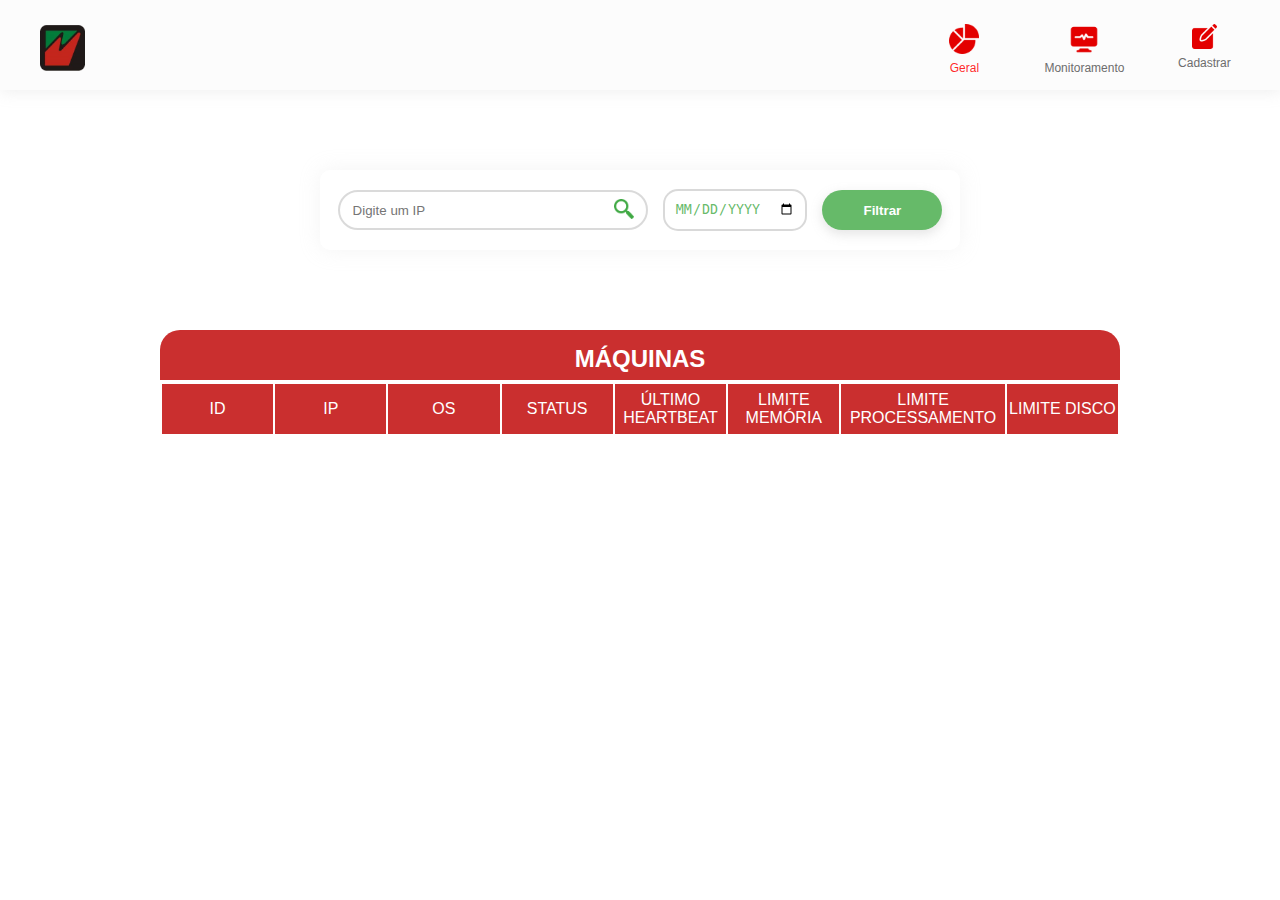
==== MachineMonitorStatus/src/main/webapp/index.html @ 0c086b05 "new features" ====
<!DOCTYPE html>
<html>

<head>
    <meta charset="utf-8">
    <title>Machine Monitor Status</title>
    <link rel="stylesheet" href="css/Style.css" type="text/css">
</head>

<body>
    <div id="principal">
        <div id="header_container">
            <a href="http://www.midiavox.com.br/" class="logo"><img src="imagens/midiavoxlogo.png" width="45px"></a>

            <div id="navegacao">
                <ul>
                    <li>
                        <a href="index.html" style="margin-right: 50px; color: rgba(255, 11, 11, 0.9);"> <img
                                src="imagens/geral.png" width="30px"> Geral
                        </a>
                    </li>
                    <li>
                        <a href="index.html" style="margin-right: 50px; width: 80px;"> <img src="imagens/monitoring.png"
                                width="30px"> Monitoramento
                        </a>
                    </li>
                    <li>
                        <a href="cadastrar.html"> <img src="imagens/editing.png" width="25px"> Cadastrar
                        </a>
                    </li>
                </ul>
            </div>
        </div>

        <div id="busca">
            <div id="filtro">
                <input id="input" type="text" placeholder="Digite um IP">
                <button id="search-button"><img src="imagens/pesquisa-de-lupa 1.png" width="20px"></button>
            </div>
            <input type="date" name="Date" id="date">
            <div>
                <button id="filter-button">Filtrar</button>
            </div>

        </div>

        <div id="table_container">
            <table id="table">
                <tr>
                    <h2>MÁQUINAS</h2>
                </tr>
                <tr class="th_names">
                    <td>ID</td>
                    <td>IP</td>
                    <td>OS</td>
                    <td>STATUS</td>
                    <td>ÚLTIMO HEARTBEAT</td>
                    <td>LIMITE MEMÓRIA</td>
                    <td>LIMITE PROCESSAMENTO</td>
                    <td>LIMITE DISCO</td>
                </tr>
                <tbody class="list" id="list">


                </tbody>
            </table>
        </div>
    </div>

    <script src="Script/scriptIndex.js"></script>
</body>

</html>
---- MachineMonitorStatus/src/main/webapp/css/Style.css ----
*{
    box-sizing:border-box;
    margin:0;
    padding:0;
}
body{
	font-family: 'Poppins', sans-serif;
	background: #FFF;
}

ul{
	padding: 0;
	list-style: none;
	
}

#principal {
	width: 100%;
	min-width: 1000px;
}

#navegacao{
	position: flex;
}

#navegacao ul{
	position: relative;
	float: right;
	width: 27%;
	height: 97px;
}

#navegacao ul li{
	float: left;
}

#navegacao ul a{
	width: 60px;
	font-size: 12px;
	line-height: 18px;
	text-align: center;
	display: block;
	text-decoration: none;
	color: #6D6D6D;
	padding-top: 2em;
}

#header_container{
	width: 100%;
	height: 90px;
	background: #FCFCFC;
	box-shadow: 1px 1px 15px rgba(183, 183, 183, 0.25);
	border-radius: 0px;
}

#busca{
	display: flex;
	justify-content: space-around;
	padding: 0 10px;
	align-items: center;
	background: #FFFFFF;
	margin: 5em auto;
	width: 50%;
	height: 80px;
	box-shadow: 0px 0px 20px rgba(214, 214, 214, 0.25);
	border-radius: 10px;
}

#filtro{
	padding: 5px;
	width: 50%;
	height: 40px;
	border: 2px solid rgba(196, 196, 196, 0.63);
	border-radius: 100px;
	display: block;
}

#input{
	border: none;
	padding: 8px;
	width: 85%;
	height: 100%;
	background: transparent;
	outline: none;

}

#search-button{
	border: none;
	background: transparent;
	margin-right: 3px;
	margin-top: 2px;
	float: right;
	width: 9%;
	cursor: pointer;
	outline: none;
}

#search-button:hover{
	border: 1px solid  rgba(255,255,255,0.5);
}

#search-button:active{
	margin-top: 4px;
	border: 1px solid  rgba(255,255,255,0.5);
}

#date{
	box-sizing: border-box;
	padding: 10px;
	background: rgba(255, 255, 255, 0.8);
	border: 2px solid rgba(196, 196, 196, 0.65);
	border-radius: 15px;
	color: rgba(64, 169, 68, 0.8);
	font-weight: 500;
	text-transform: uppercase;
}

#filter-button{
	border: none;
	width: 120px;
	height: 40px;
	background: rgba(64, 169, 68, 0.8);
	box-shadow: 0px 4px 12px rgba(148, 148, 148, 0.25);
	border-radius: 100px;
	color: #FFFFFF;
	font-weight: 700;
	text-align: center;
	cursor: pointer;
}

#filter-button:hover{
	border: 1px solid  rgba(255,255,255,0.5);
}

#filter-button:active{
	margin-top: 3px;
	border: 1px solid  rgba(255,255,255,0.5);
}

#table_container{
	margin: 3em auto;
	width: 75%;
	border-radius: 20px 20px 0px 0px;
	background: #CA2F2F 90%;
}

#table{
	width: 100%;
	align-items: center;
	text-align: center;
	background: #FFFFFF;

}

#table_container h2 {
	color: #FFFFFF;
	padding: 15px 0 ;
	height: 50px;
	text-align: center;
	border-radius: 20px 20px 0px 0px;
}

#table td{
	width: 10%;
	color: #FFFFFF;
}

.th_names{
	width: 100%;
	height: 50px;
	background: #CA2F2F 90%;
}


.logo{
	position: absolute;
	width: 65px;
	height: 66.68px;
	left: 40px;
	top: 25px;
	border-radius: 10px;
}
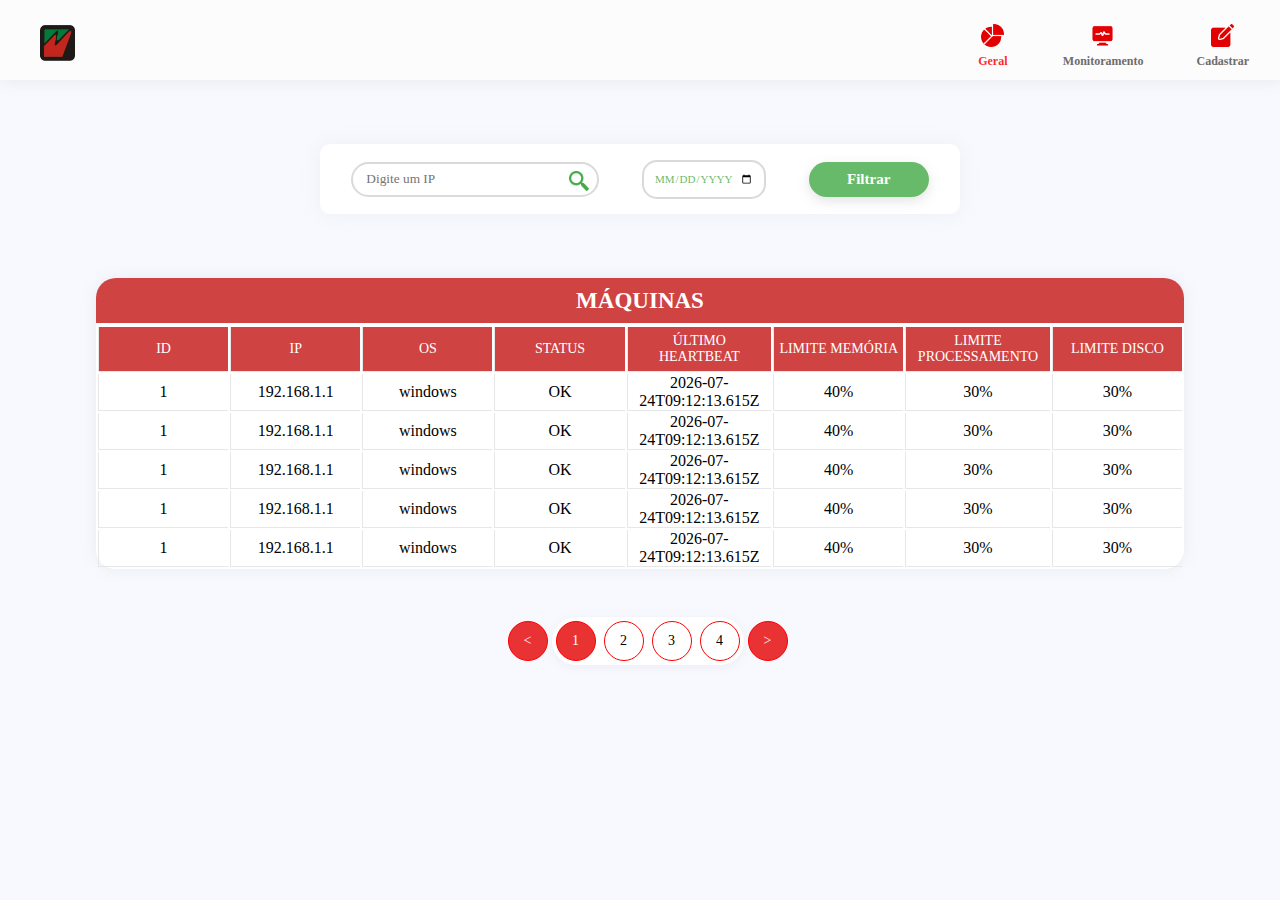
==== commit 01a6596c: "design changes, pagination almost complete" ====
--- a/MachineMonitorStatus/src/main/webapp/index.html
+++ b/MachineMonitorStatus/src/main/webapp/index.html
@@ -5,27 +5,30 @@
     <meta charset="utf-8">
     <title>Machine Monitor Status</title>
     <link rel="stylesheet" href="css/Style.css" type="text/css">
+    <link rel="preconnect" href="https://fonts.googleapis.com">
+    <link rel="preconnect" href="https://fonts.gstatic.com" crossorigin>
+    <link href="https://fonts.googleapis.com/css2?family=Roboto:wght@400;500;700&display=swap" rel="stylesheet">
 </head>
 
 <body>
     <div id="principal">
         <div id="header_container">
-            <a href="http://www.midiavox.com.br/" class="logo"><img src="imagens/midiavoxlogo.png" width="45px"></a>
+            <a href="http://www.midiavox.com.br/" class="logo"><img src="imagens/midiavoxlogo.png" width="35px"></a>
 
             <div id="navegacao">
                 <ul>
                     <li>
-                        <a href="index.html" style="margin-right: 50px; color: rgba(255, 11, 11, 0.9);"> <img
-                                src="imagens/geral.png" width="30px"> Geral
+                        <a href="index.html" style="margin-right: 50px; color: rgba(255, 11, 11, 0.9); width: 40px;"> <img
+                                src="imagens/geral.png" width="23px"> Geral
                         </a>
                     </li>
                     <li>
                         <a href="index.html" style="margin-right: 50px; width: 80px;"> <img src="imagens/monitoring.png"
-                                width="30px"> Monitoramento
+                                width="23px"> Monitoramento
                         </a>
                     </li>
                     <li>
-                        <a href="cadastrar.html"> <img src="imagens/editing.png" width="25px"> Cadastrar
+                        <a href="cadastrar.html"> <img src="imagens/editing.png" width="23px"> Cadastrar
                         </a>
                     </li>
                 </ul>
@@ -44,27 +47,36 @@
 
         </div>
 
-        <div id="table_container">
-            <table id="table">
-                <tr>
-                    <h2>MÁQUINAS</h2>
-                </tr>
-                <tr class="th_names">
-                    <td>ID</td>
-                    <td>IP</td>
-                    <td>OS</td>
-                    <td>STATUS</td>
-                    <td>ÚLTIMO HEARTBEAT</td>
-                    <td>LIMITE MEMÓRIA</td>
-                    <td>LIMITE PROCESSAMENTO</td>
-                    <td>LIMITE DISCO</td>
-                </tr>
-                <tbody class="list" id="list">
-
-
-                </tbody>
-            </table>
-        </div>
+        
+            <div id="table_container">
+                <table id="table">
+                    <tr>
+                        <h2>MÁQUINAS</h2>
+                    </tr>
+                    <tr class="th_names">
+                        <td>ID</td>
+                        <td>IP</td>
+                        <td>OS</td>
+                        <td>STATUS</td>
+                        <td>ÚLTIMO<br>HEARTBEAT</td>
+                        <td>LIMITE MEMÓRIA</td>
+                        <td>LIMITE PROCESSAMENTO</td>
+                        <td>LIMITE DISCO</td>
+                    </tr>
+                    <tbody class="list" id= list>
+                        
+                    </tbody>
+                </table>
+            </div>
+            <section id="paginate">
+                <div class="pagination">
+                    <div class="prev">&lt;</div>
+                    <div class="numbers">
+                        <div>1</div>
+                    </div>
+                    <div class="next">&gt;</div>
+                </div>
+            </section>
     </div>
 
     <script src="Script/scriptIndex.js"></script>
--- a/MachineMonitorStatus/src/main/webapp/css/Style.css
+++ b/MachineMonitorStatus/src/main/webapp/css/Style.css
@@ -4,8 +4,8 @@
     padding:0;
 }
 body{
-	font-family: 'Poppins', sans-serif;
-	background: #FFF;
+	font-family: 'Poppins';
+	background: #F8F8FF;
 }
 
 ul{
@@ -26,7 +26,7 @@
 #navegacao ul{
 	position: relative;
 	float: right;
-	width: 27%;
+	width: 24%;
 	height: 97px;
 }
 
@@ -36,6 +36,7 @@
 
 #navegacao ul a{
 	width: 60px;
+	font-weight: 600;
 	font-size: 12px;
 	line-height: 18px;
 	text-align: center;
@@ -47,7 +48,7 @@
 
 #header_container{
 	width: 100%;
-	height: 90px;
+	height: 80px;
 	background: #FCFCFC;
 	box-shadow: 1px 1px 15px rgba(183, 183, 183, 0.25);
 	border-radius: 0px;
@@ -59,17 +60,17 @@
 	padding: 0 10px;
 	align-items: center;
 	background: #FFFFFF;
-	margin: 5em auto;
+	margin: 4em auto;
 	width: 50%;
-	height: 80px;
+	height: 70px;
 	box-shadow: 0px 0px 20px rgba(214, 214, 214, 0.25);
 	border-radius: 10px;
 }
 
 #filtro{
 	padding: 5px;
-	width: 50%;
-	height: 40px;
+	width: 40%;
+	height: 35px;
 	border: 2px solid rgba(196, 196, 196, 0.63);
 	border-radius: 100px;
 	display: block;
@@ -82,6 +83,7 @@
 	height: 100%;
 	background: transparent;
 	outline: none;
+	font-family: 'Poppins';
 
 }
 
@@ -106,24 +108,29 @@
 }
 
 #date{
+	width: 20%;
 	box-sizing: border-box;
 	padding: 10px;
 	background: rgba(255, 255, 255, 0.8);
 	border: 2px solid rgba(196, 196, 196, 0.65);
 	border-radius: 15px;
 	color: rgba(64, 169, 68, 0.8);
+	font-family: 'Poppins';
 	font-weight: 500;
+	font-size: 11px;
 	text-transform: uppercase;
 }
 
 #filter-button{
 	border: none;
 	width: 120px;
-	height: 40px;
+	height: 35px;
 	background: rgba(64, 169, 68, 0.8);
 	box-shadow: 0px 4px 12px rgba(148, 148, 148, 0.25);
 	border-radius: 100px;
 	color: #FFFFFF;
+	font-family: 'Poppins';
+	font-size: 15px;
 	font-weight: 700;
 	text-align: center;
 	cursor: pointer;
@@ -139,10 +146,11 @@
 }
 
 #table_container{
+	background: #FFFFFF;
 	margin: 3em auto;
-	width: 75%;
-	border-radius: 20px 20px 0px 0px;
-	background: #CA2F2F 90%;
+	width: 85%;
+	box-shadow: 0px 0px 15px rgba(199, 199, 199, 0.25);
+	border-radius: 20px;
 }
 
 #table{
@@ -150,28 +158,63 @@
 	align-items: center;
 	text-align: center;
 	background: #FFFFFF;
+	border-radius: 0px 0px 20px 20px;
 
 }
 
 #table_container h2 {
 	color: #FFFFFF;
-	padding: 15px 0 ;
-	height: 50px;
-	text-align: center;
+	font-style: normal;
+	font-weight: 600;
+	font-size: 23px;
+	padding: 10px 0 ;
+	height: 45px;
+	text-align: center;
+	background: rgba(202, 47, 47, 0.9);
 	border-radius: 20px 20px 0px 0px;
 }
+
 
 #table td{
 	width: 10%;
-	color: #FFFFFF;
-}
-
-.th_names{
-	width: 100%;
-	height: 50px;
-	background: #CA2F2F 90%;
-}
-
+	font-weight: 500;
+	text-align: center;
+	border-bottom: 1px solid #E7E7E7;
+	border-left: 1px solid #E7E7E7;
+}
+#paginate{
+	margin: 2em auto;
+	padding-left: 15px;
+	background: none;
+}
+
+#paginate .pagination{
+	display: flex;
+	align-items: center;
+	justify-content: center;
+}
+
+#paginate .pagination div:not(.numbers){
+	cursor: pointer;
+	display: flex;
+	align-items: center;
+	justify-content: center;
+	font-size: 14px;
+	border-radius: 50%;
+}
+#paginate .pagination div:not(.numbers),
+#paginate .pagination div.numbers div{
+	width: 40px;
+	height: 40px;
+	margin: 4px;
+	border: 1px solid red;
+}
+
+#paginate .pagination div.numbers div:hover,
+#paginate .pagination div.numbers div.active{
+	color: #ffffff;
+	background: rgba(227, 0, 0, 0.8);
+}
 
 .logo{
 	position: absolute;
@@ -181,3 +224,35 @@
 	top: 25px;
 	border-radius: 10px;
 }
+
+.th_names{
+	width: 100%;
+	height: 45px;
+	background: rgba(202, 47, 47, 0.9);
+	font-family: 'Poppins';
+	font-weight: 700;
+	font-size: 14px;
+	text-align: center;
+	text-transform: uppercase;
+}
+
+.th_names td{
+	color: #FFFFFf;
+}
+
+.numbers{
+	display: flex;
+	align-items: center;
+	justify-content: center;
+	font-size: 14px;
+	border-radius: 100px;
+	background: #FFFFFF;
+	box-shadow: 0px 2px 10px rgba(209, 209, 209, 0.25);
+}
+
+.pagination .prev,
+.pagination .next,
+.active{
+	color: #ffffff;
+	background: rgba(227, 0, 0, 0.8);
+}
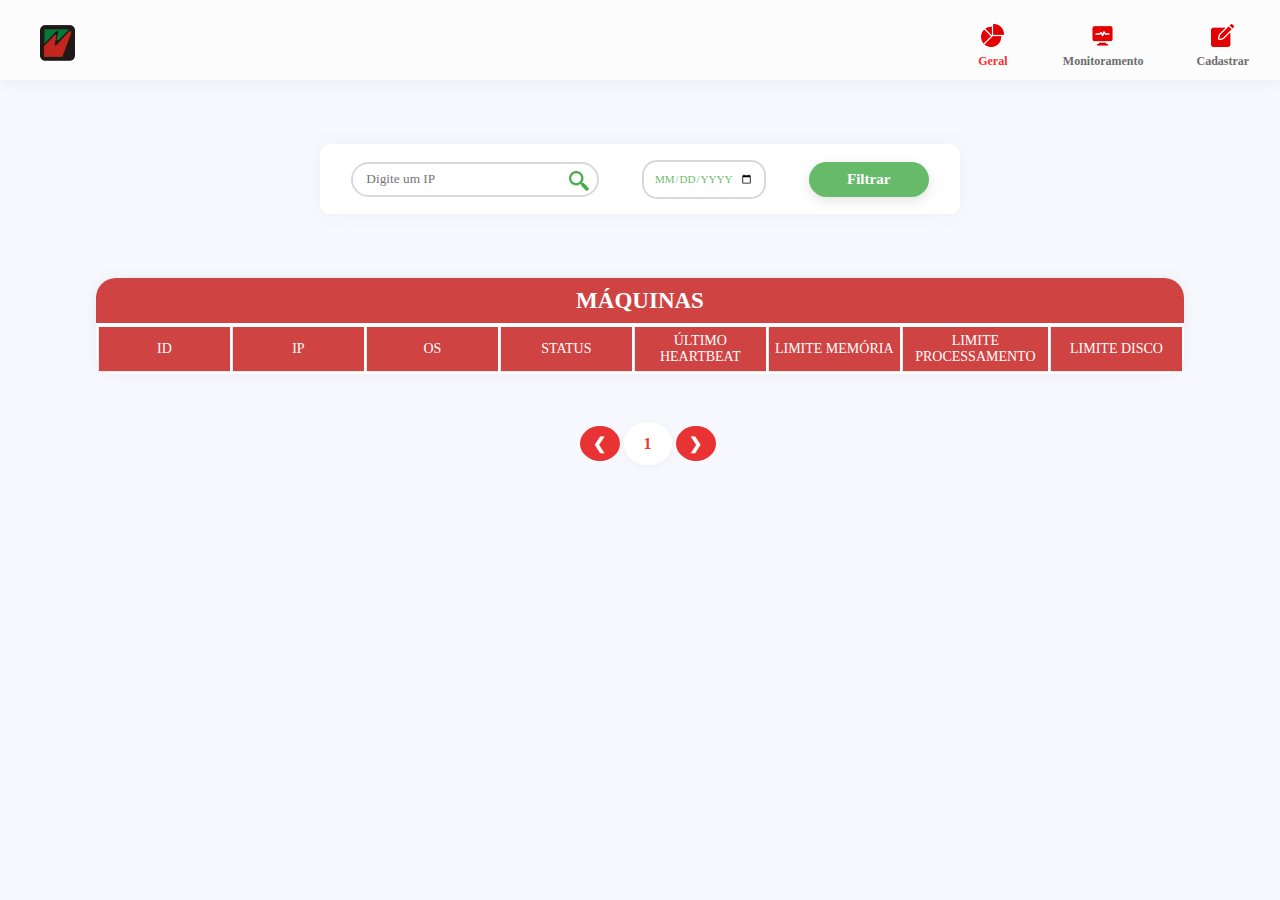
==== commit fe8c9854: "webservice Data" ====
--- a/MachineMonitorStatus/src/main/webapp/index.html
+++ b/MachineMonitorStatus/src/main/webapp/index.html
@@ -70,11 +70,11 @@
             </div>
             <section id="paginate">
                 <div class="pagination">
-                    <div class="prev">&lt;</div>
+                    <div class="prev">❮</div>
                     <div class="numbers">
                         <div>1</div>
                     </div>
-                    <div class="next">&gt;</div>
+                    <div class="next">❯</div>
                 </div>
             </section>
     </div>
--- a/MachineMonitorStatus/src/main/webapp/css/Style.css
+++ b/MachineMonitorStatus/src/main/webapp/css/Style.css
@@ -201,13 +201,16 @@
 	justify-content: center;
 	font-size: 14px;
 	border-radius: 50%;
+	font-family: 'Poppins';
+	font-weight: 700;
+	font-size: 16px;
+	
 }
 #paginate .pagination div:not(.numbers),
 #paginate .pagination div.numbers div{
 	width: 40px;
-	height: 40px;
+	height: 35px;
 	margin: 4px;
-	border: 1px solid red;
 }
 
 #paginate .pagination div.numbers div:hover,
@@ -244,14 +247,22 @@
 	display: flex;
 	align-items: center;
 	justify-content: center;
-	font-size: 14px;
 	border-radius: 100px;
 	background: #FFFFFF;
 	box-shadow: 0px 2px 10px rgba(209, 209, 209, 0.25);
-}
-
-.pagination .prev,
-.pagination .next,
+	color: rgba(227, 0, 0, 0.8);
+}
+
+.prev{
+	color: #ffffff;
+	background: rgba(227, 0, 0, 0.8);
+}
+
+.next{
+	color: #ffffff;
+	background: rgba(227, 0, 0, 0.8);
+}
+
 .active{
 	color: #ffffff;
 	background: rgba(227, 0, 0, 0.8);
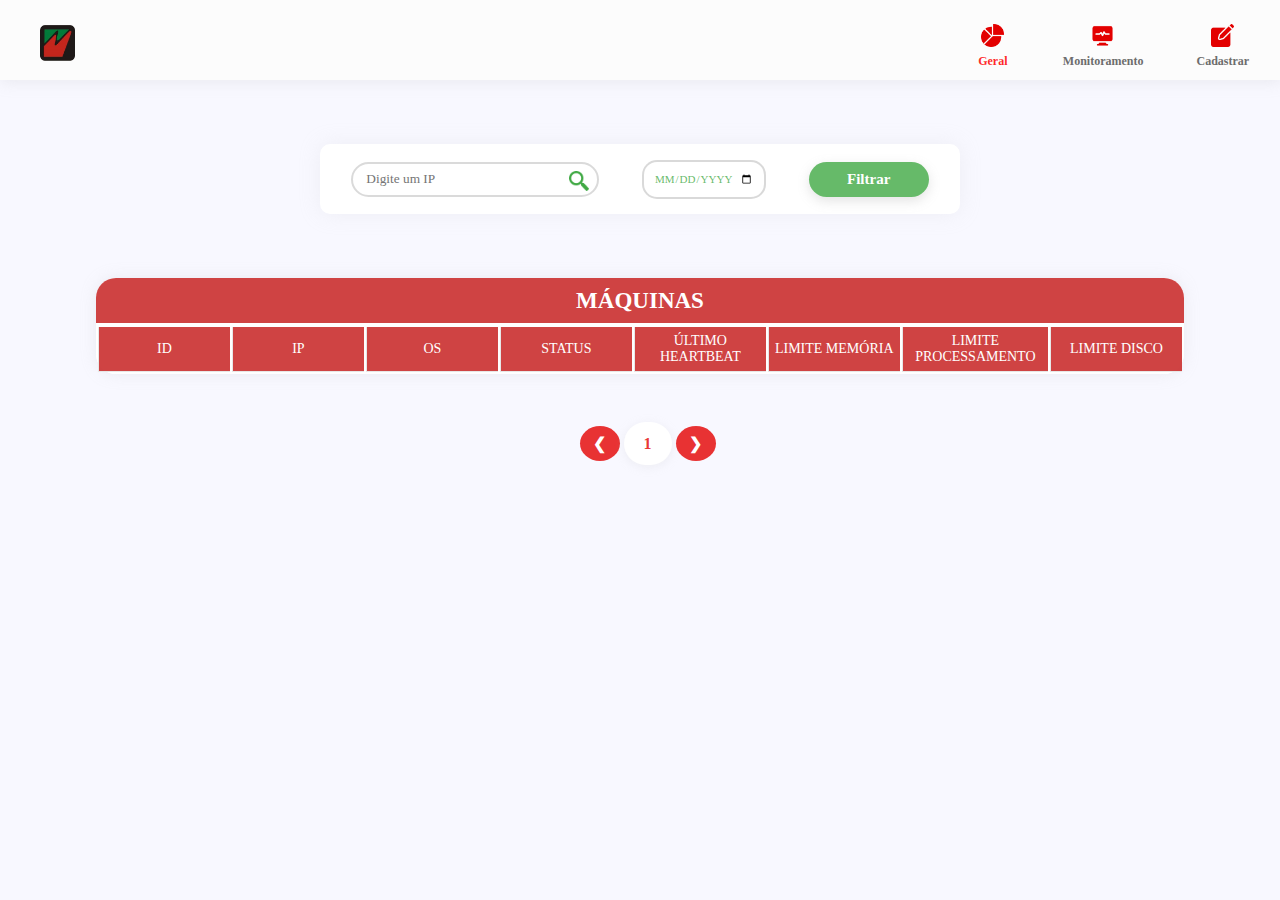
==== commit c9666716: "Adding monitoring page to the main design" ====
--- a/MachineMonitorStatus/src/main/webapp/index.html
+++ b/MachineMonitorStatus/src/main/webapp/index.html
@@ -23,7 +23,7 @@
                         </a>
                     </li>
                     <li>
-                        <a href="index.html" style="margin-right: 50px; width: 80px;"> <img src="imagens/monitoring.png"
+                        <a href="MonitorGeral.html" style="margin-right: 50px; width: 80px;"> <img src="imagens/monitoring.png"
                                 width="23px"> Monitoramento
                         </a>
                     </li>
--- a/MachineMonitorStatus/src/main/webapp/css/Style.css
+++ b/MachineMonitorStatus/src/main/webapp/css/Style.css
@@ -267,3 +267,23 @@
 	color: #ffffff;
 	background: rgba(227, 0, 0, 0.8);
 }
+
+.firstColumn{
+	border-left:none;
+}
+
+.status{
+	font-family: 'Poppins';
+	font-weight: 600;
+	font-size: 18px;
+	text-transform: uppercase;
+	color: #40A944;
+}
+
+.statusFail{
+	font-family: 'Poppins';
+	font-weight: 600;
+	font-size: 18px;
+	text-transform: uppercase;
+	color: rgba(227, 0, 0, 0.8);
+}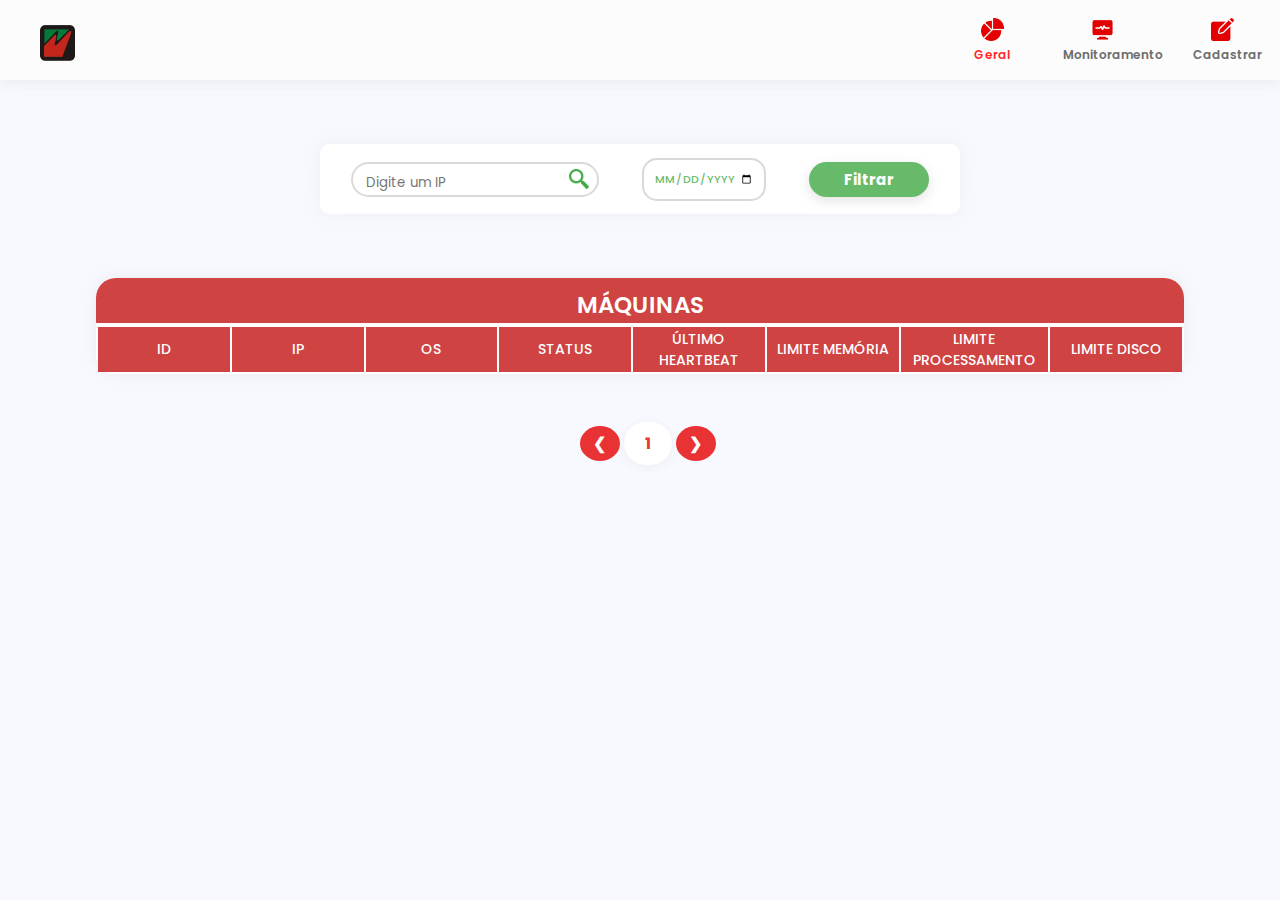
==== commit c212b8e6: "small changes" ====
--- a/MachineMonitorStatus/src/main/webapp/index.html
+++ b/MachineMonitorStatus/src/main/webapp/index.html
@@ -7,7 +7,9 @@
     <link rel="stylesheet" href="css/Style.css" type="text/css">
     <link rel="preconnect" href="https://fonts.googleapis.com">
     <link rel="preconnect" href="https://fonts.gstatic.com" crossorigin>
-    <link href="https://fonts.googleapis.com/css2?family=Roboto:wght@400;500;700&display=swap" rel="stylesheet">
+    <link rel="preconnect" href="https://fonts.googleapis.com">
+    <link rel="preconnect" href="https://fonts.gstatic.com" crossorigin>
+    <link href="https://fonts.googleapis.com/css2?family=Poppins:wght@300;400;500;600;700&display=swap" rel="stylesheet">
 </head>
 
 <body>
--- a/MachineMonitorStatus/src/main/webapp/css/Style.css
+++ b/MachineMonitorStatus/src/main/webapp/css/Style.css
@@ -27,7 +27,7 @@
 	position: relative;
 	float: right;
 	width: 24%;
-	height: 97px;
+	height: 80px;
 }
 
 #navegacao ul li{
@@ -43,7 +43,7 @@
 	display: block;
 	text-decoration: none;
 	color: #6D6D6D;
-	padding-top: 2em;
+	padding-top: 1.5em;
 }
 
 #header_container{
@@ -91,10 +91,9 @@
 	border: none;
 	background: transparent;
 	margin-right: 3px;
-	margin-top: 2px;
+	margin-top: 0;
 	float: right;
 	width: 9%;
-	cursor: pointer;
 	outline: none;
 }
 
@@ -103,7 +102,7 @@
 }
 
 #search-button:active{
-	margin-top: 4px;
+	margin-top: 1px;
 	border: 1px solid  rgba(255,255,255,0.5);
 }
 
@@ -179,9 +178,10 @@
 	width: 10%;
 	font-weight: 500;
 	text-align: center;
-	border-bottom: 1px solid #E7E7E7;
-	border-left: 1px solid #E7E7E7;
-}
+	height: 40px;
+}
+
+
 #paginate{
 	margin: 2em auto;
 	padding-left: 15px;
@@ -243,6 +243,11 @@
 	color: #FFFFFf;
 }
 
+.item{
+	border-top: 1px solid #E7E7E7;
+	border-left: 1px solid #E7E7E7;
+}
+
 .numbers{
 	display: flex;
 	align-items: center;
@@ -269,7 +274,7 @@
 }
 
 .firstColumn{
-	border-left:none;
+	border-top: 1px solid #E7E7E7;
 }
 
 .status{
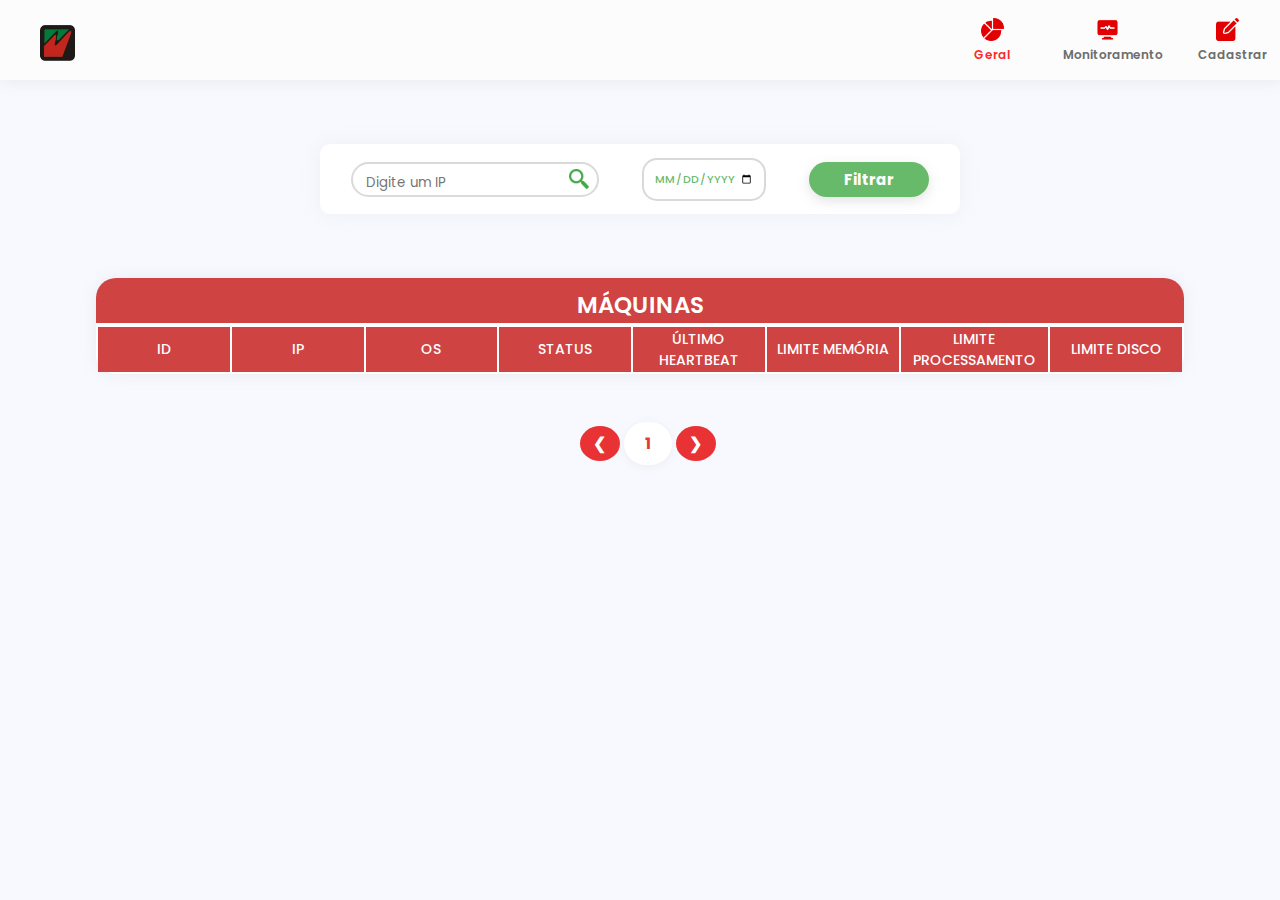
==== commit 4e65b852: "design changes" ====
--- a/MachineMonitorStatus/src/main/webapp/index.html
+++ b/MachineMonitorStatus/src/main/webapp/index.html
@@ -25,7 +25,7 @@
                         </a>
                     </li>
                     <li>
-                        <a href="MonitorGeral.html" style="margin-right: 50px; width: 80px;"> <img src="imagens/monitoring.png"
+                        <a href="MonitorGeral.html" style="margin-right: 45px; width: 90px;"> <img src="imagens/monitoring.png"
                                 width="23px"> Monitoramento
                         </a>
                     </li>
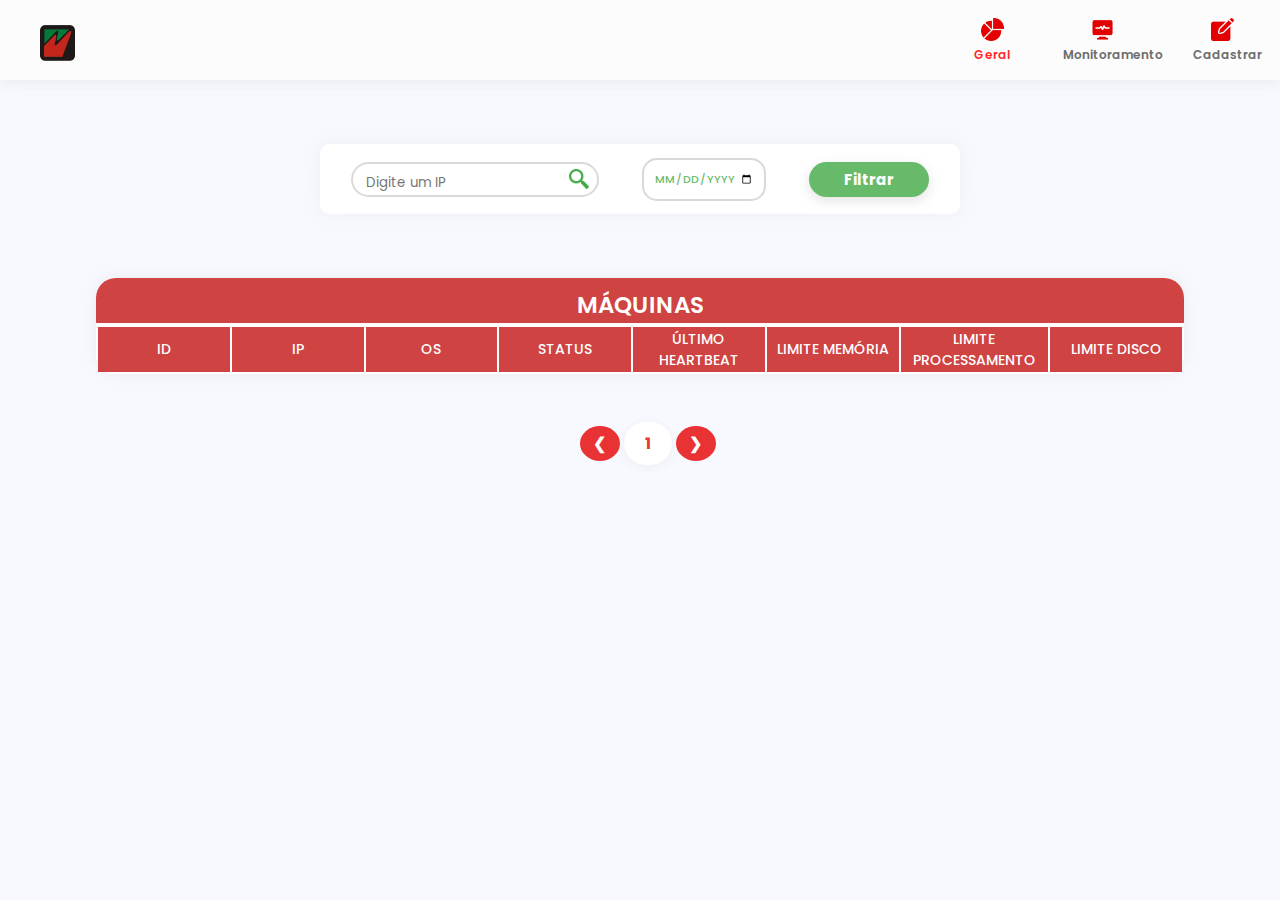
==== commit cf56297e: "Revert "design changes"" ====
--- a/MachineMonitorStatus/src/main/webapp/index.html
+++ b/MachineMonitorStatus/src/main/webapp/index.html
@@ -25,7 +25,7 @@
                         </a>
                     </li>
                     <li>
-                        <a href="MonitorGeral.html" style="margin-right: 45px; width: 90px;"> <img src="imagens/monitoring.png"
+                        <a href="MonitorGeral.html" style="margin-right: 50px; width: 80px;"> <img src="imagens/monitoring.png"
                                 width="23px"> Monitoramento
                         </a>
                     </li>
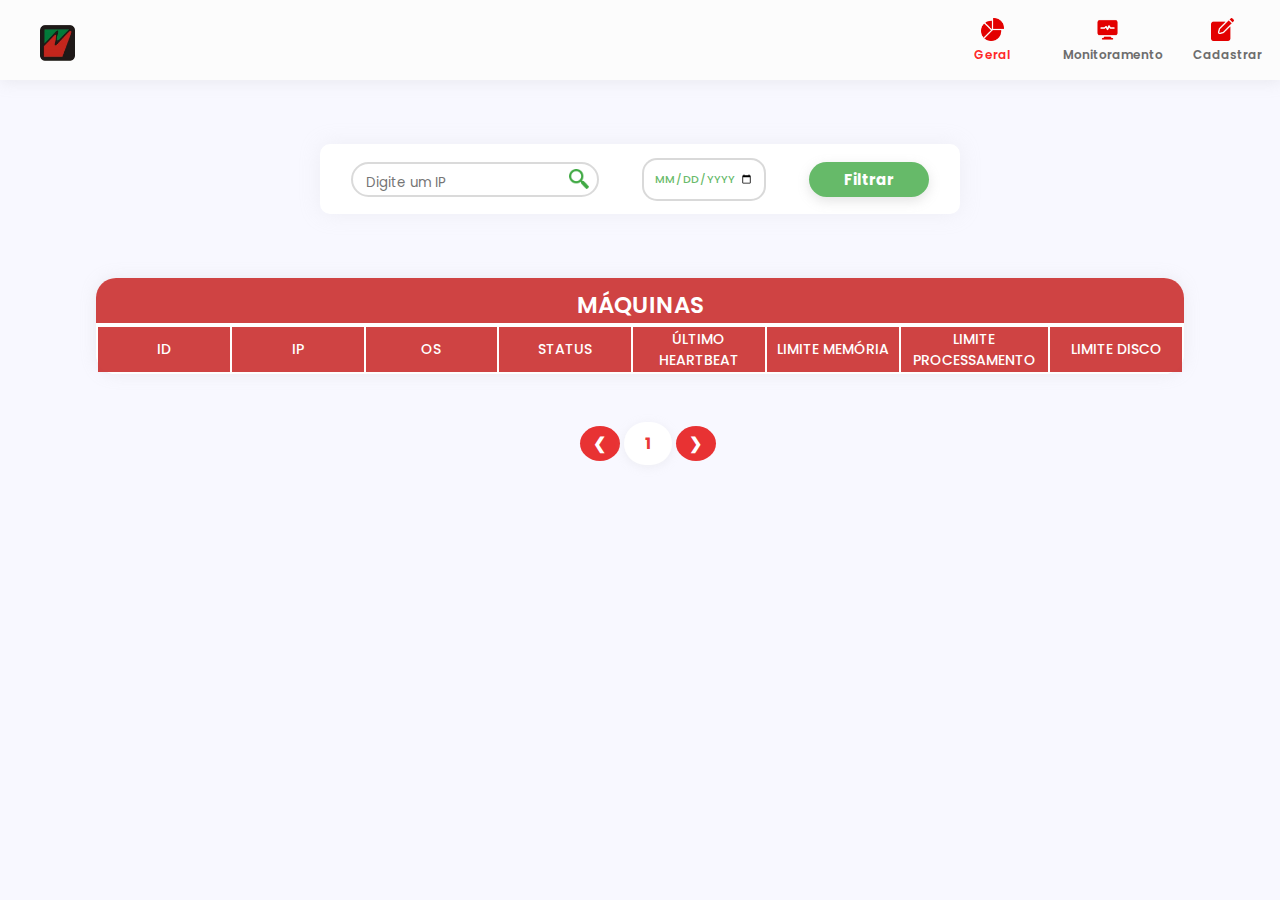
==== commit cda74d95: "commit final?" ====
--- a/MachineMonitorStatus/src/main/webapp/index.html
+++ b/MachineMonitorStatus/src/main/webapp/index.html
@@ -25,7 +25,7 @@
                         </a>
                     </li>
                     <li>
-                        <a href="MonitorGeral.html" style="margin-right: 50px; width: 80px;"> <img src="imagens/monitoring.png"
+                        <a href="MonitorGeral.html" style="margin-right: 40px; width: 90px;"> <img src="imagens/monitoring.png"
                                 width="23px"> Monitoramento
                         </a>
                     </li>
--- a/MachineMonitorStatus/src/main/webapp/css/Style.css
+++ b/MachineMonitorStatus/src/main/webapp/css/Style.css
@@ -278,17 +278,24 @@
 }
 
 .status{
+	margin: auto;
 	font-family: 'Poppins';
 	font-weight: 600;
 	font-size: 18px;
-	text-transform: uppercase;
-	color: #40A944;
+	width: 22px;
+	height: 22px;
+	border-radius: 50%;
+	background: rgba(64, 169, 68, 0.9);
 }
 
 .statusFail{
+	margin: auto;
 	font-family: 'Poppins';
 	font-weight: 600;
 	font-size: 18px;
-	text-transform: uppercase;
-	color: rgba(227, 0, 0, 0.8);
+	width: 22px;
+	height: 22px;
+	border-radius: 50%;
+	background: rgba(227, 0, 0, 0.9);
+
 }